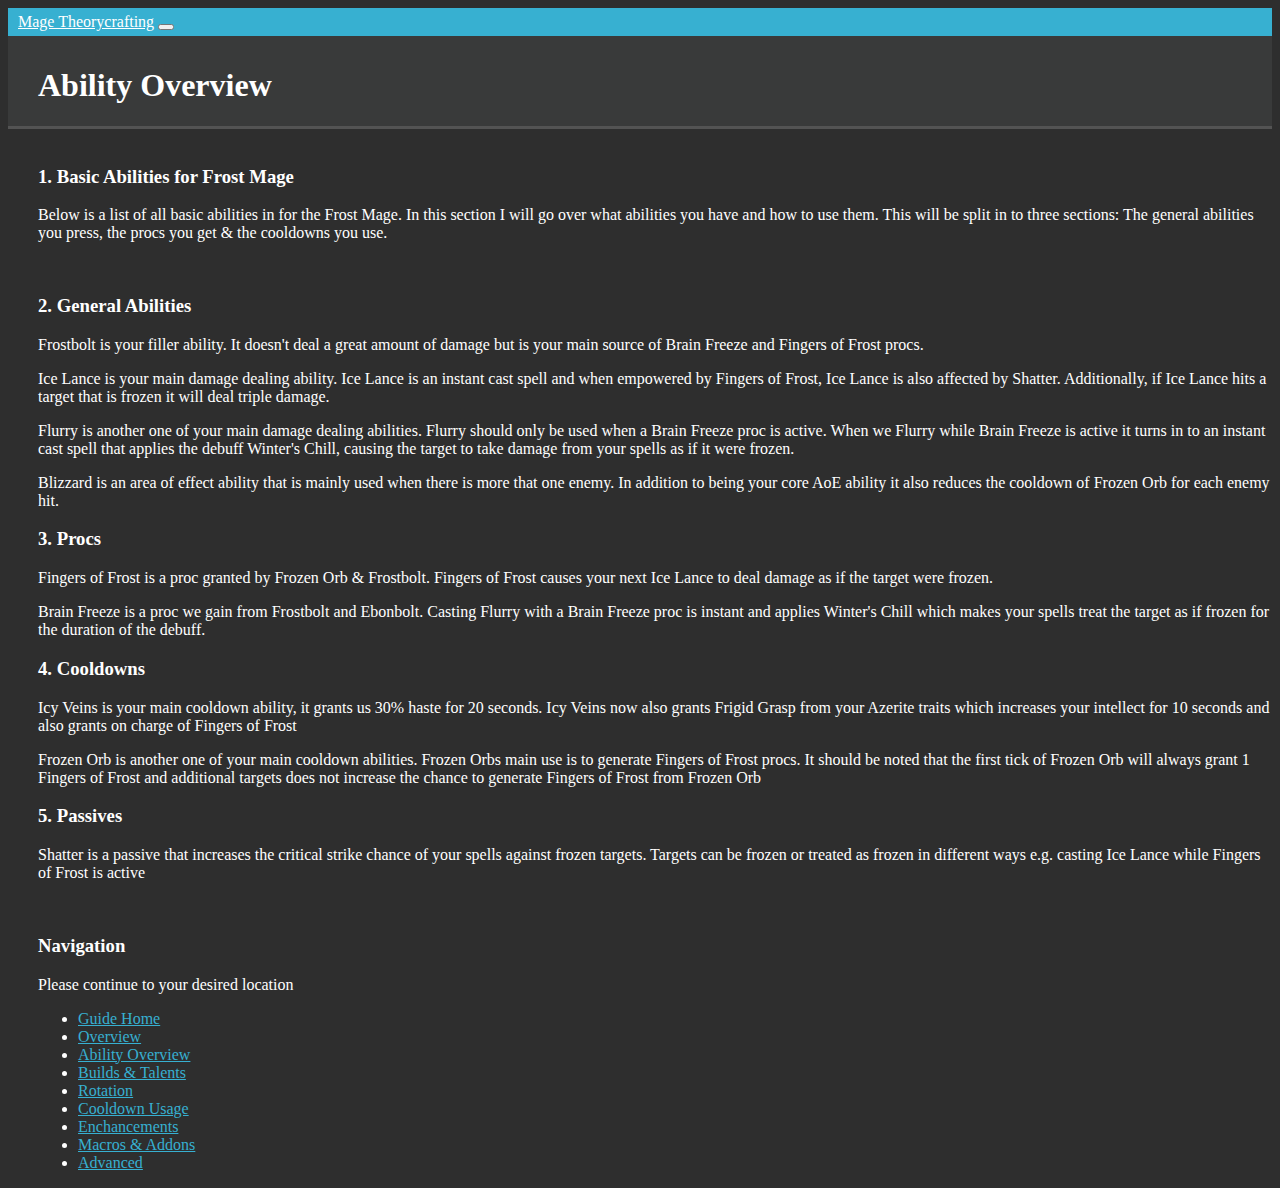
==== Ability Overview.html @ 45b724db "Getting there..." ====
<!DOCTYPE html>

    <!-- Required meta tags -->
    <meta charset="utf-8">
    <meta name="viewport" content="width=device-width, initial-scale=1, shrink-to-fit=no">

    <!-- Bootstrap CSS -->
    <link rel="stylesheet" href="https://stackpath.bootstrapcdn.com/bootstrap/4.1.3/css/bootstrap.min.css" integrity="sha384-MCw98/SFnGE8fJT3GXwEOngsV7Zt27NXFoaoApmYm81iuXoPkFOJwJ8ERdknLPMO"
        crossorigin="anonymous">
    <!-- Custom CSS-->
    <link rel="stylesheet" href="css/mains.css">

    <title>Mage Theorycrafting</title>
</head>

<body>
    <div>
        <!-- Left header -->
        <nav class="navbar navbar-expand-lg navbar-dark bg-dark">
            <a class="navbar-brand" href="#">Mage Theorycrafting</a>
                 <button class="navbar-toggler" type="button" data-toggle="collapse" data-target="#navbarSupportedContent" aria-controls="navbarSupportedContent" aria-expanded="false" aria-label="Toggle navigation">
                <span class="navbar-toggler-icon"></span>
            </button>
<!-- Nav Bar Div -->
    <div class="collapse navbar-collapse" id="navbarSupportedContent">
        <!-- <ul class="nav nav-tabs" id="myTab" role="tablist">
            <li class="nav-item">
                <a class="nav-link active" id="Fire-tab" data-toggle="tab" href="#Fire" role="tab" aria-controls="Fire" aria-selected="true">Fire</a>
            </li>
            <li class="nav-item">
                <a class="nav-link" id="Frost-tab" data-toggle="tab" href="#Frost" role="tab" aria-controls="Frost" aria-selected="false">Frost</a>
            </li>
            <li class="nav-item">
                <a class="nav-link" id="Arcane-tab" data-toggle="tab" href="#Arcane" role="tab" aria-controls="Arcane" aria-selected="false">Arcane</a>
            </li>
        </ul> -->
            <!-- <button class="Homebtn float-right"><i class="fa fa-Home" role="button" ></i><ahref=index.html></a>Home</button> -->
            <div class="collapse navbar-collapse" id="navbarSupportedContent">
        </nav>
    </div>        
        <!-- Fire Header / Button Code -->
        <div class="tab-content" id="myTabContent">
            <!-- Text Loader -->
            <div class="IntroJumbotron" id="Fire" role="tabpanel" aria-labelledby="Fire-tab">
                <h1>Ability Overview</h1>
                <!-- <p class="lead">Welcome to my Theorycrating website. Here you can find a guide for Frost Mage as well as some simulation resourcses. 
                <p class="lead">Please select the content you wish to see:</p> -->
            </div>
        </div>
<!-- Start of Website description. -->
    <br>
    <div class="IntroBottom">
        <h3>1. Basic Abilities for Frost Mage</h3>
        <p>Below is a list of all basic abilities in for the Frost Mage. In this section I will go over what abilities you have and how to use them. This will be split in to three sections: The general abilities you press, the procs you get & the cooldowns you use.</p> <br>
        <h3>2. General Abilities</h3>
        <p> Frostbolt is your filler ability. It doesn't deal a great amount of damage but is your main source of Brain Freeze and Fingers of Frost procs. </p> 
        <p> Ice Lance is your main damage dealing ability. Ice Lance is an instant cast spell and when empowered by Fingers of Frost, Ice Lance is also affected by Shatter. Additionally, if Ice Lance hits a target that is frozen it will deal triple damage. </p>
        <p> Flurry is another one of your main damage dealing abilities. Flurry should only be used when a Brain Freeze proc is active. When we Flurry while Brain Freeze is active it turns in to an instant cast spell that applies the debuff Winter's Chill, causing the target to take damage from your spells as if it were frozen. </p>
        <p> Blizzard is an area of effect ability that is mainly used when there is more that one enemy. In addition to being your core AoE ability it also reduces the cooldown of Frozen Orb for each enemy hit.</p>
        <h3>3. Procs</h3>
        <p> Fingers of Frost is a proc granted by Frozen Orb & Frostbolt. Fingers of Frost causes your next Ice Lance to deal damage as if the target were frozen.</p>
        <p> Brain Freeze is a proc we gain from Frostbolt and Ebonbolt. Casting Flurry with a Brain Freeze proc is instant and applies Winter's Chill which makes your spells treat the target as if frozen for the duration of the debuff.</p>
        <h3>4. Cooldowns</h3>
        <p> Icy Veins is your main cooldown ability, it grants us 30% haste for 20 seconds. Icy Veins now also grants Frigid Grasp from your Azerite traits which increases your intellect for 10 seconds and also grants on charge of Fingers of Frost</p>
        <p> Frozen Orb is another one of your main cooldown abilities. Frozen Orbs main use is to generate Fingers of Frost procs. It should be noted that the first tick of Frozen Orb will always grant 1 Fingers of Frost and additional targets does not increase the chance to generate Fingers of Frost from Frozen Orb</p>
        <h3>5. Passives</h3>
        <p> Shatter is a passive that increases the critical strike chance of your spells against frozen targets. Targets can be frozen or treated as frozen in different ways e.g. casting Ice Lance while Fingers of Frost is active</p>
    </div>
    <div class="GuideTableOfContents">
        <br>
        <h3>Navigation</h3>
        <p>Please continue to your desired location</p>
            <ul class="GuideTableOfContentsList">
                <li> <a href="Guide.html" class="GuideList">Guide Home</a></li>
                <li> <a href="Introduction.html" class="GuideList">Overview</a></li>
                <li> <a href="Introduction.html" class="GuideList">Ability Overview</a></li>
                <li> <a href="Introduction.html" class="GuideList">Builds & Talents</a></li>
                <li> <a href="Introduction.html" class="GuideList">Rotation</a></li>
                <li> <a href="Introduction.html" class="GuideList">Cooldown Usage</a></li>
                <li> <a href="Introduction.html" class="GuideList">Enchancements</a></li>
                <li> <a href="Introduction.html" class="GuideList">Macros & Addons</a></li>
                <li> <a href="Introduction.html" class="GuideList">Advanced</a></li>
            </ul>
    </div>
        <!-- JQuery script loads -->
        <script src="https://code.jquery.com/jquery-3.3.1.slim.min.js" integrity="sha384-q8i/X+965DzO0rT7abK41JStQIAqVgRVzpbzo5smXKp4YfRvH+8abtTE1Pi6jizo"
            crossorigin="anonymous"></script>
        <script src="https://cdnjs.cloudflare.com/ajax/libs/popper.js/1.14.3/umd/popper.min.js" integrity="sha384-ZMP7rVo3mIykV+2+9J3UJ46jBk0WLaUAdn689aCwoqbBJiSnjAK/l8WvCWPIPm49"
            crossorigin="anonymous"></script>
        <script src="https://stackpath.bootstrapcdn.com/bootstrap/4.1.3/js/bootstrap.min.js" integrity="sha384-ChfqqxuZUCnJSK3+MXmPNIyE6ZbWh2IMqE241rYiqJxyMiZ6OW/JmZQ5stwEULTy"
            crossorigin="anonymous"></script>
</body>
</html>
---- css/mains.css ----
.lead {
    color: white;
}

h1 {
    color: white
}

body {
    background-color: rgb(46, 46, 46);
}

html  {
    background-color: rgb(46, 46, 46)
}

.tab-pane {
    background-color: rgb(57, 58, 58);

}

.tab-content {
    background-color: rgb(57, 58, 58);
    border-bottom: 3px solid rgb(83, 83, 83);
}

.lead {
    color: white
}

.nav-item .nav-link {
    color: white;
}

.nav-item .nav-link.active {
    color:white;
    background-color: rgb(55, 176, 209);
    border-bottom: 3px solid transparent;
    border-bottom: 3px solid white !important; 
}

.nav-item .nav-link:hover { 
    color: black;
    border-bottom: 3px solid white !important;
}

.float-right{
    position: absolute;
    right: 200px;
    /* top: 4px; */
    z-index: 1;
}

.nav-item {
    background-color: rgb(55, 176, 209);
    overflow: hidden;
}

.nav-item a .nav-item:hover{
    width: calc(20vw - 200px);
    border-bottom: 3px solid transparent;
    border-color: black;
    float: left;
    display: block;
}

.active {
    border: 0px !important;
    border-bottom: 3px solid black;
}

.nav-link{
    border: 0px !important;
}

.navbar{
    padding-bottom: 15px;
    padding-top:5px;
}

.collapse {
    background-color: rgb(55, 176, 209);
}

.bg-dark {
    background-color: rgb(55, 176, 209)!important;
    padding:5px;
}

.btn-outline-success {
    color:white;
    border-color:white
}

.btn-light {
    margin-left: 50px;
    color: white;
    background-color: #555555;
    border: 1px solid white;
    width: 150px !important;
    height: 40px !important;
    float:left;
}

.btn-light:hover {
    color: black;
    background-color: rgb(55, 176, 209);
    border: 1px solid rgb(55, 176, 209);
}

.FireTypeBtn {
    /* display:none; */
    width: 150px !important;
    height: 40px !important;
    margin-left: 50px;
    background-color: #555555;
    border: 1px solid white;
    color: white;
    float:left;

}

.IndexJumbotron {
    padding-top: 20px;
    padding-bottom: 70px;
    padding-left: 30px  
}

.FireTypeBtn {
    display:none;
}


#GuideIntro {
    color:white;
    font-size: 20px
}

.GuideTableOfContents {
    background-color: rgb(46, 46, 46);
    color: white;
    padding-left: 30px;
}

.GuideJumbotron {
    padding-left: 30px;
    padding-top: 10px
}

.IndexTableOfContents {
    background-color: rgb(46, 46, 46);
    color: white;
    padding-left: 30px;
}

.navbar-dark .navbar-brand {
    color: white;
    padding-left: 5px;
}

.GuideList {
    color: rgb(55, 176, 209);
    text-decoration: underline;
}

.GuideList:hover {
    color: white;
    text-decoration: underline;
}

.GuideList:visited  {
    color: rgb(55, 176, 209);
    text-decoration: underline;
}

.IntroJumbotron {
    padding-left: 30px;
    padding-top: 10px
}

.IntroBottom {
    background-color: rgb(46, 46, 46);
    color: white;
    padding-left: 30px;
}
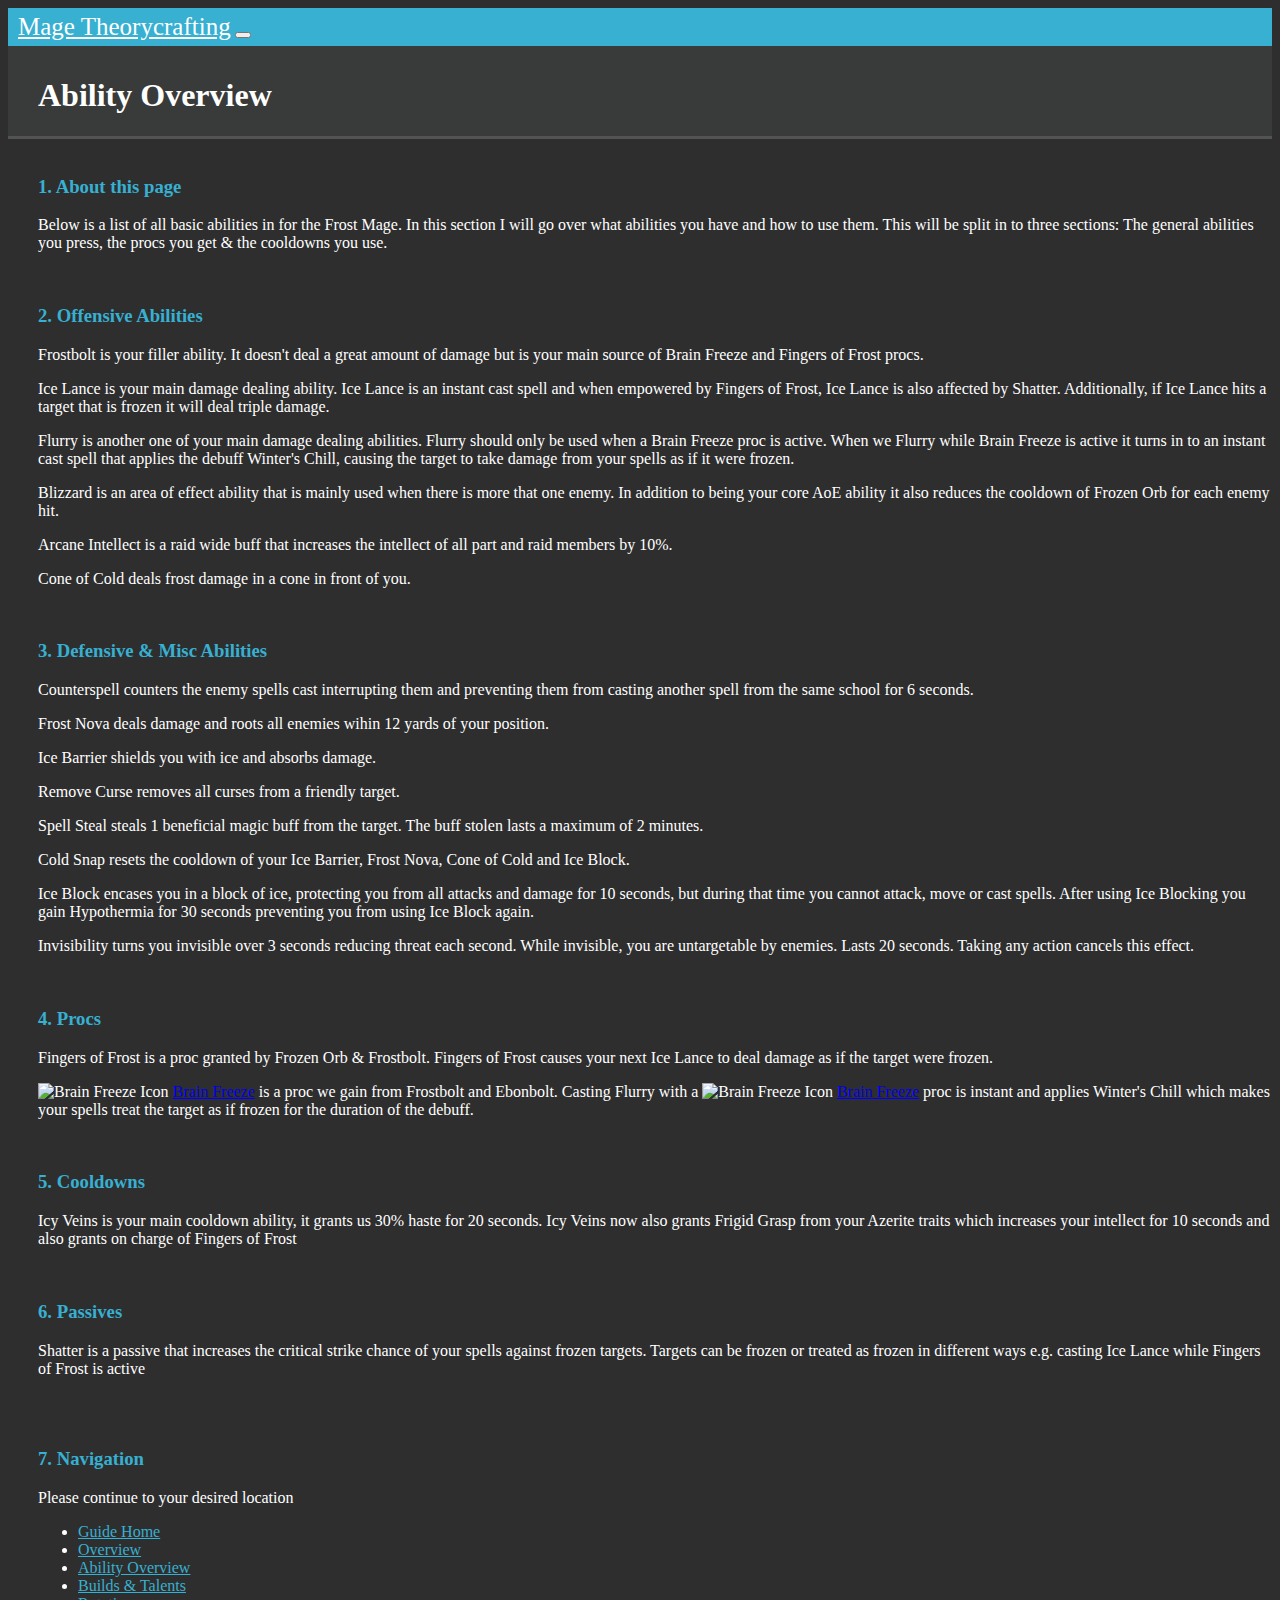
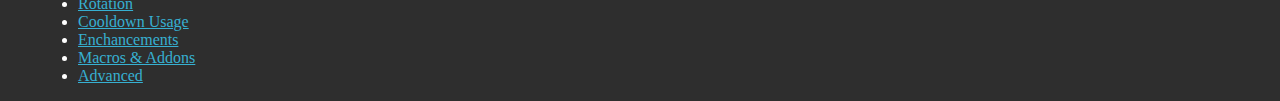
==== commit f9950f6e: "Testing" ====
--- a/Ability Overview.html
+++ b/Ability Overview.html
@@ -21,20 +21,7 @@
                  <button class="navbar-toggler" type="button" data-toggle="collapse" data-target="#navbarSupportedContent" aria-controls="navbarSupportedContent" aria-expanded="false" aria-label="Toggle navigation">
                 <span class="navbar-toggler-icon"></span>
             </button>
-<!-- Nav Bar Div -->
     <div class="collapse navbar-collapse" id="navbarSupportedContent">
-        <!-- <ul class="nav nav-tabs" id="myTab" role="tablist">
-            <li class="nav-item">
-                <a class="nav-link active" id="Fire-tab" data-toggle="tab" href="#Fire" role="tab" aria-controls="Fire" aria-selected="true">Fire</a>
-            </li>
-            <li class="nav-item">
-                <a class="nav-link" id="Frost-tab" data-toggle="tab" href="#Frost" role="tab" aria-controls="Frost" aria-selected="false">Frost</a>
-            </li>
-            <li class="nav-item">
-                <a class="nav-link" id="Arcane-tab" data-toggle="tab" href="#Arcane" role="tab" aria-controls="Arcane" aria-selected="false">Arcane</a>
-            </li>
-        </ul> -->
-            <!-- <button class="Homebtn float-right"><i class="fa fa-Home" role="button" ></i><ahref=index.html></a>Home</button> -->
             <div class="collapse navbar-collapse" id="navbarSupportedContent">
         </nav>
     </div>        
@@ -43,32 +30,45 @@
             <!-- Text Loader -->
             <div class="IntroJumbotron" id="Fire" role="tabpanel" aria-labelledby="Fire-tab">
                 <h1>Ability Overview</h1>
-                <!-- <p class="lead">Welcome to my Theorycrating website. Here you can find a guide for Frost Mage as well as some simulation resourcses. 
-                <p class="lead">Please select the content you wish to see:</p> -->
             </div>
         </div>
-<!-- Start of Website description. -->
+<!-- Ability Overview Div -->
     <br>
     <div class="IntroBottom">
-        <h3>1. Basic Abilities for Frost Mage</h3>
-        <p>Below is a list of all basic abilities in for the Frost Mage. In this section I will go over what abilities you have and how to use them. This will be split in to three sections: The general abilities you press, the procs you get & the cooldowns you use.</p> <br>
-        <h3>2. General Abilities</h3>
+        <h3 id="IntroHeaders">1. About this page</h3>
+        <p>Below is a list of all basic abilities in for the Frost Mage. In this section I will go over what abilities you have and how to use them. This will be split in to three sections: The general abilities you press, the procs you get & the cooldowns you use.</p>
+        <!-- General Abilities -->
+<br>    <h3 id="IntroHeaders">2. Offensive Abilities</h3>
         <p> Frostbolt is your filler ability. It doesn't deal a great amount of damage but is your main source of Brain Freeze and Fingers of Frost procs. </p> 
         <p> Ice Lance is your main damage dealing ability. Ice Lance is an instant cast spell and when empowered by Fingers of Frost, Ice Lance is also affected by Shatter. Additionally, if Ice Lance hits a target that is frozen it will deal triple damage. </p>
         <p> Flurry is another one of your main damage dealing abilities. Flurry should only be used when a Brain Freeze proc is active. When we Flurry while Brain Freeze is active it turns in to an instant cast spell that applies the debuff Winter's Chill, causing the target to take damage from your spells as if it were frozen. </p>
         <p> Blizzard is an area of effect ability that is mainly used when there is more that one enemy. In addition to being your core AoE ability it also reduces the cooldown of Frozen Orb for each enemy hit.</p>
-        <h3>3. Procs</h3>
+        <p> Arcane Intellect is a raid wide buff that increases the intellect of all part and raid members by 10%.</p>
+        <p> Cone of Cold deals frost damage in a cone in front of you.</p>
+        <!-- Procs -->
+<br>    <h3 id="IntroHeaders">3. Defensive & Misc Abilities</h3>
+        <p> Counterspell counters the enemy spells cast interrupting them and preventing them from casting another spell from the same school for 6 seconds.</p>
+        <p> Frost Nova deals damage and roots all enemies wihin 12 yards of your position.</p>        
+        <p> Ice Barrier shields you with ice and absorbs damage.</p>
+        <p> Remove Curse removes all curses from a friendly target. </p>
+        <p> Spell Steal steals 1 beneficial magic buff from the target. The buff stolen lasts a maximum of 2 minutes.
+        <p> Cold Snap resets the cooldown of your Ice Barrier, Frost Nova, Cone of Cold and Ice Block.</p>
+        <p> Ice Block encases you in a block of ice, protecting you from all attacks and damage for 10 seconds, but during that time you cannot attack, move or cast spells. After using Ice Blocking you gain Hypothermia for 30 seconds preventing you from using Ice Block again.</p>
+        <p> Invisibility turns you invisible over 3 seconds reducing threat each second. While invisible, you are untargetable by enemies. Lasts 20 seconds. Taking any action cancels this effect.</p>
+        </p>
+<br>    <h3 id="IntroHeaders">4. Procs</h3>
         <p> Fingers of Frost is a proc granted by Frozen Orb & Frostbolt. Fingers of Frost causes your next Ice Lance to deal damage as if the target were frozen.</p>
-        <p> Brain Freeze is a proc we gain from Frostbolt and Ebonbolt. Casting Flurry with a Brain Freeze proc is instant and applies Winter's Chill which makes your spells treat the target as if frozen for the duration of the debuff.</p>
-        <h3>4. Cooldowns</h3>
+        <p> <img class="spell_icon" src="https://static.icy-veins.com/images/wow/large_icons/ability_mage_brainfreeze.jpg" alt="Brain Freeze Icon"> <a rel="nofollow" class="spell" href="https://beta.wowdb.com/spells/190447" data-tooltip-href="https://beta.wowdb.com/spells/190447">Brain Freeze</a> is a proc we gain from Frostbolt and Ebonbolt. Casting Flurry with a <img class="spell_icon" src="https://static.icy-veins.com/images/wow/large_icons/ability_mage_brainfreeze.jpg" alt="Brain Freeze Icon"> <a rel="nofollow" class="spell" href="https://beta.wowdb.com/spells/190447" data-tooltip-href="https://beta.wowdb.com/spells/190447">Brain Freeze</a> proc is instant and applies Winter's Chill which makes your spells treat the target as if frozen for the duration of the debuff.</p>
+        <!-- Cooldowns -->
+<br>    <h3 id="IntroHeaders">5. Cooldowns</h3>
         <p> Icy Veins is your main cooldown ability, it grants us 30% haste for 20 seconds. Icy Veins now also grants Frigid Grasp from your Azerite traits which increases your intellect for 10 seconds and also grants on charge of Fingers of Frost</p>
-        <p> Frozen Orb is another one of your main cooldown abilities. Frozen Orbs main use is to generate Fingers of Frost procs. It should be noted that the first tick of Frozen Orb will always grant 1 Fingers of Frost and additional targets does not increase the chance to generate Fingers of Frost from Frozen Orb</p>
-        <h3>5. Passives</h3>
+        <!-- Passives -->
+<br>    <h3 id="IntroHeaders">6. Passives</h3>
         <p> Shatter is a passive that increases the critical strike chance of your spells against frozen targets. Targets can be frozen or treated as frozen in different ways e.g. casting Ice Lance while Fingers of Frost is active</p>
     </div>
     <div class="GuideTableOfContents">
         <br>
-        <h3>Navigation</h3>
+<br>    <h3 id="IntroHeaders">7. Navigation</h3>
         <p>Please continue to your desired location</p>
             <ul class="GuideTableOfContentsList">
                 <li> <a href="Guide.html" class="GuideList">Guide Home</a></li>
--- a/css/mains.css
+++ b/css/mains.css
@@ -156,6 +156,7 @@
 .navbar-dark .navbar-brand {
     color: white;
     padding-left: 5px;
+    font-size: 25px;
 }
 
 .GuideList {
@@ -183,3 +184,19 @@
     color: white;
     padding-left: 30px;
 }
+
+#IntroHeaders {
+    color: rgb(55, 176, 209);
+}
+
+.SimcUC {
+    font-size: 30px;
+    color: white;
+    padding-left: 20px;
+    padding-top: 0px;
+}
+
+.spell_icon {
+    width: 15px;
+    height: 15px;
+}
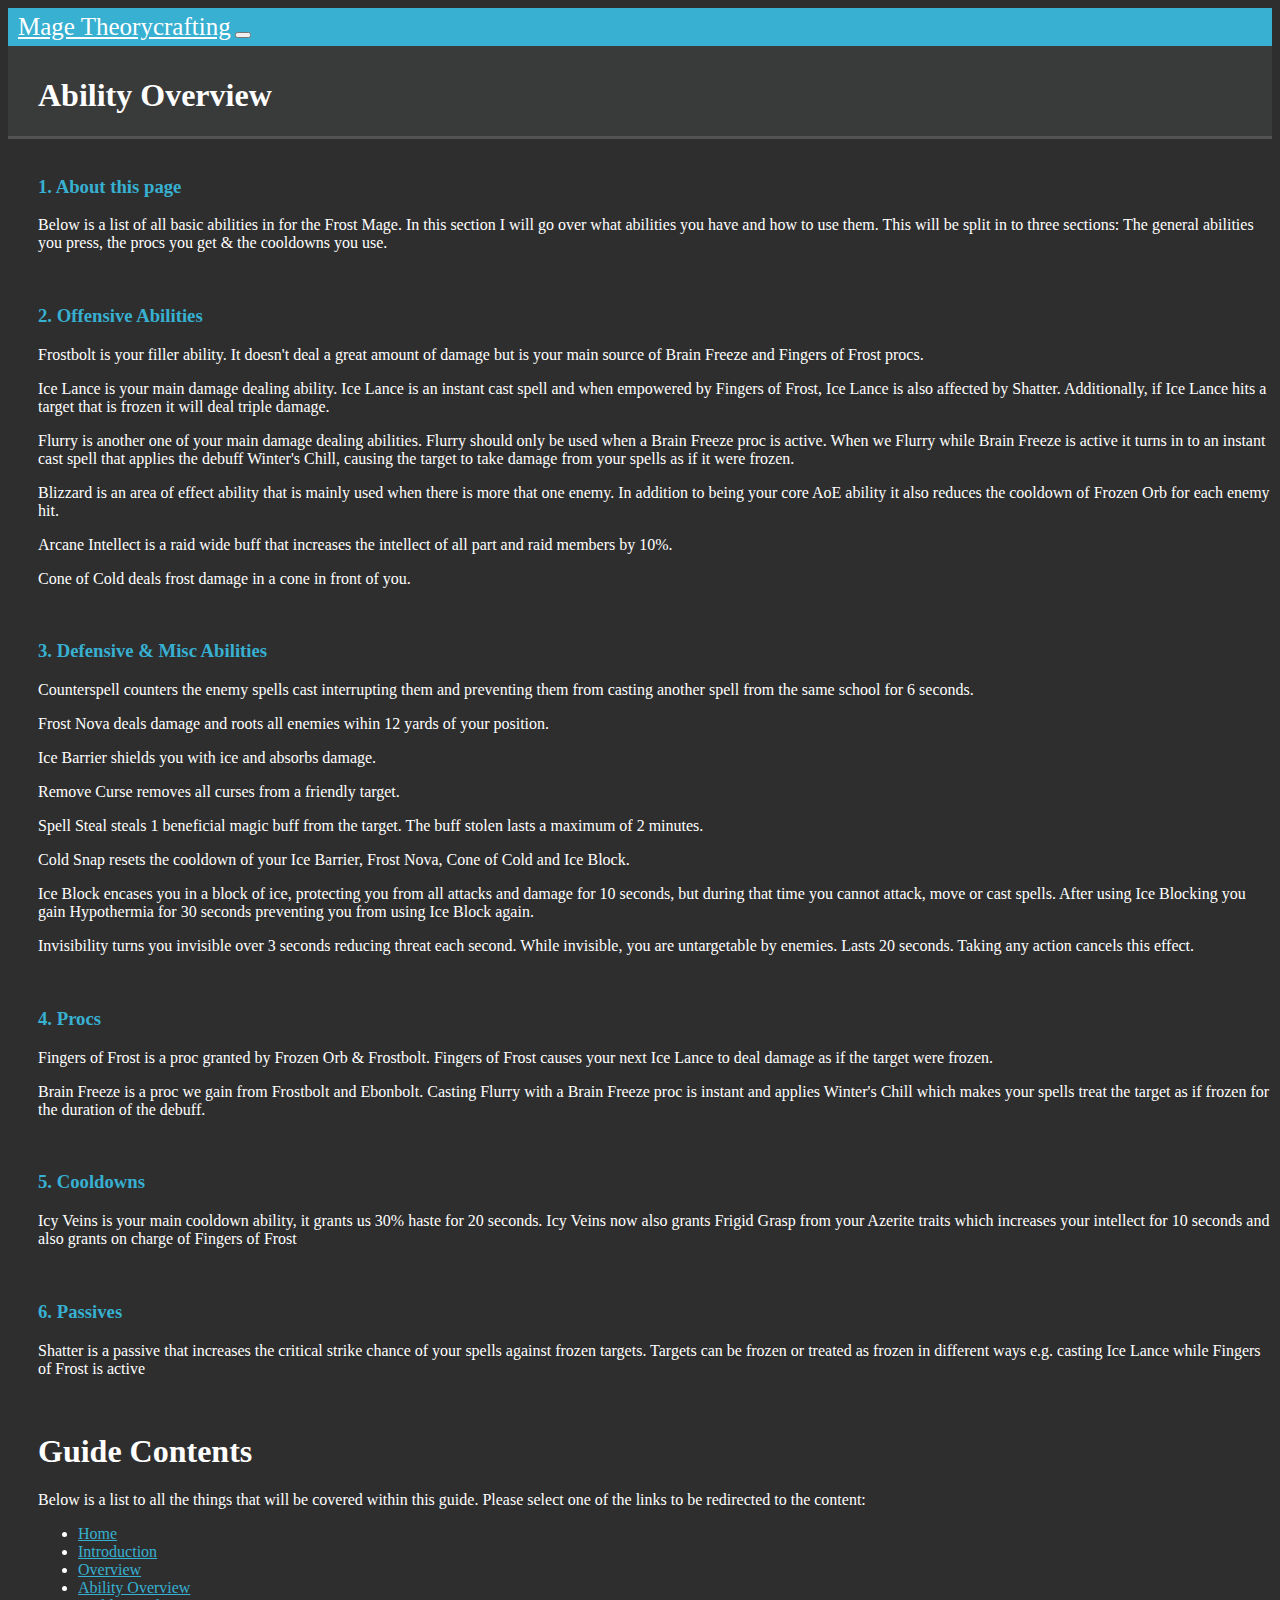
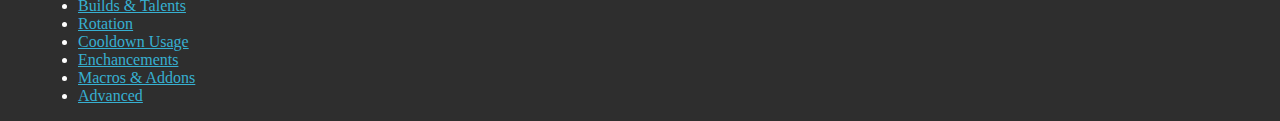
==== commit f69e78b4: "Push to "work" at work" ====
--- a/Ability Overview.html
+++ b/Ability Overview.html
@@ -58,7 +58,7 @@
         </p>
 <br>    <h3 id="IntroHeaders">4. Procs</h3>
         <p> Fingers of Frost is a proc granted by Frozen Orb & Frostbolt. Fingers of Frost causes your next Ice Lance to deal damage as if the target were frozen.</p>
-        <p> <img class="spell_icon" src="https://static.icy-veins.com/images/wow/large_icons/ability_mage_brainfreeze.jpg" alt="Brain Freeze Icon"> <a rel="nofollow" class="spell" href="https://beta.wowdb.com/spells/190447" data-tooltip-href="https://beta.wowdb.com/spells/190447">Brain Freeze</a> is a proc we gain from Frostbolt and Ebonbolt. Casting Flurry with a <img class="spell_icon" src="https://static.icy-veins.com/images/wow/large_icons/ability_mage_brainfreeze.jpg" alt="Brain Freeze Icon"> <a rel="nofollow" class="spell" href="https://beta.wowdb.com/spells/190447" data-tooltip-href="https://beta.wowdb.com/spells/190447">Brain Freeze</a> proc is instant and applies Winter's Chill which makes your spells treat the target as if frozen for the duration of the debuff.</p>
+        <p> Brain Freeze is a proc we gain from Frostbolt and Ebonbolt. Casting Flurry with a Brain Freeze proc is instant and applies Winter's Chill which makes your spells treat the target as if frozen for the duration of the debuff.</p>
         <!-- Cooldowns -->
 <br>    <h3 id="IntroHeaders">5. Cooldowns</h3>
         <p> Icy Veins is your main cooldown ability, it grants us 30% haste for 20 seconds. Icy Veins now also grants Frigid Grasp from your Azerite traits which increases your intellect for 10 seconds and also grants on charge of Fingers of Frost</p>
@@ -67,20 +67,21 @@
         <p> Shatter is a passive that increases the critical strike chance of your spells against frozen targets. Targets can be frozen or treated as frozen in different ways e.g. casting Ice Lance while Fingers of Frost is active</p>
     </div>
     <div class="GuideTableOfContents">
-        <br>
-<br>    <h3 id="IntroHeaders">7. Navigation</h3>
-        <p>Please continue to your desired location</p>
-            <ul class="GuideTableOfContentsList">
-                <li> <a href="Guide.html" class="GuideList">Guide Home</a></li>
-                <li> <a href="Introduction.html" class="GuideList">Overview</a></li>
-                <li> <a href="Introduction.html" class="GuideList">Ability Overview</a></li>
-                <li> <a href="Introduction.html" class="GuideList">Builds & Talents</a></li>
-                <li> <a href="Introduction.html" class="GuideList">Rotation</a></li>
-                <li> <a href="Introduction.html" class="GuideList">Cooldown Usage</a></li>
-                <li> <a href="Introduction.html" class="GuideList">Enchancements</a></li>
-                <li> <a href="Introduction.html" class="GuideList">Macros & Addons</a></li>
-                <li> <a href="Introduction.html" class="GuideList">Advanced</a></li>
-            </ul>
+            <br>
+            <h1>Guide Contents</h1> 
+            <p>Below is a list to all the things that will be covered within this guide. Please select one of the links to be redirected to the content:</p>
+                <ul class="GuideTableOfContentsList">
+                    <li> <a href="Index.html" class="GuideList">Home</a></li>
+                    <li> <a href="Introduction.html" class="GuideList">Introduction</a></li>
+                    <li> <a href="Overview.html" class="GuideList">Overview</a></li>
+                    <li> <a href="Ability Overview.html" class="GuideList">Ability Overview</a></li>
+                    <li> <a href="Builds & Talents.html" class="GuideList">Builds & Talents</a></li>
+                    <li> <a href="Rotation.html" class="GuideList">Rotation</a></li>
+                    <li> <a href="Cooldown Usage.html" class="GuideList">Cooldown Usage</a></li>
+                    <li> <a href="Enchancements.html" class="GuideList">Enchancements</a></li>
+                    <li> <a href="Macros & Addons.html" class="GuideList">Macros & Addons</a></li>
+                    <li> <a href="Advanced.html" class="GuideList">Advanced</a></li>
+                </ul>
     </div>
         <!-- JQuery script loads -->
         <script src="https://code.jquery.com/jquery-3.3.1.slim.min.js" integrity="sha384-q8i/X+965DzO0rT7abK41JStQIAqVgRVzpbzo5smXKp4YfRvH+8abtTE1Pi6jizo"
@@ -92,3 +93,5 @@
 </body>
 </html>
 
+
+<!-- Replace spells with this format <img class="spell_icon" src="spell_images\ability_mage_brainfreeze.jpg" alt="Brain Freeze Icon"> <a rel="nofollow" class="spell" href="https://beta.wowdb.com/spells/190447" data-tooltip-href="https://beta.wowdb.com/spells/190447">Brain Freeze</a> -->
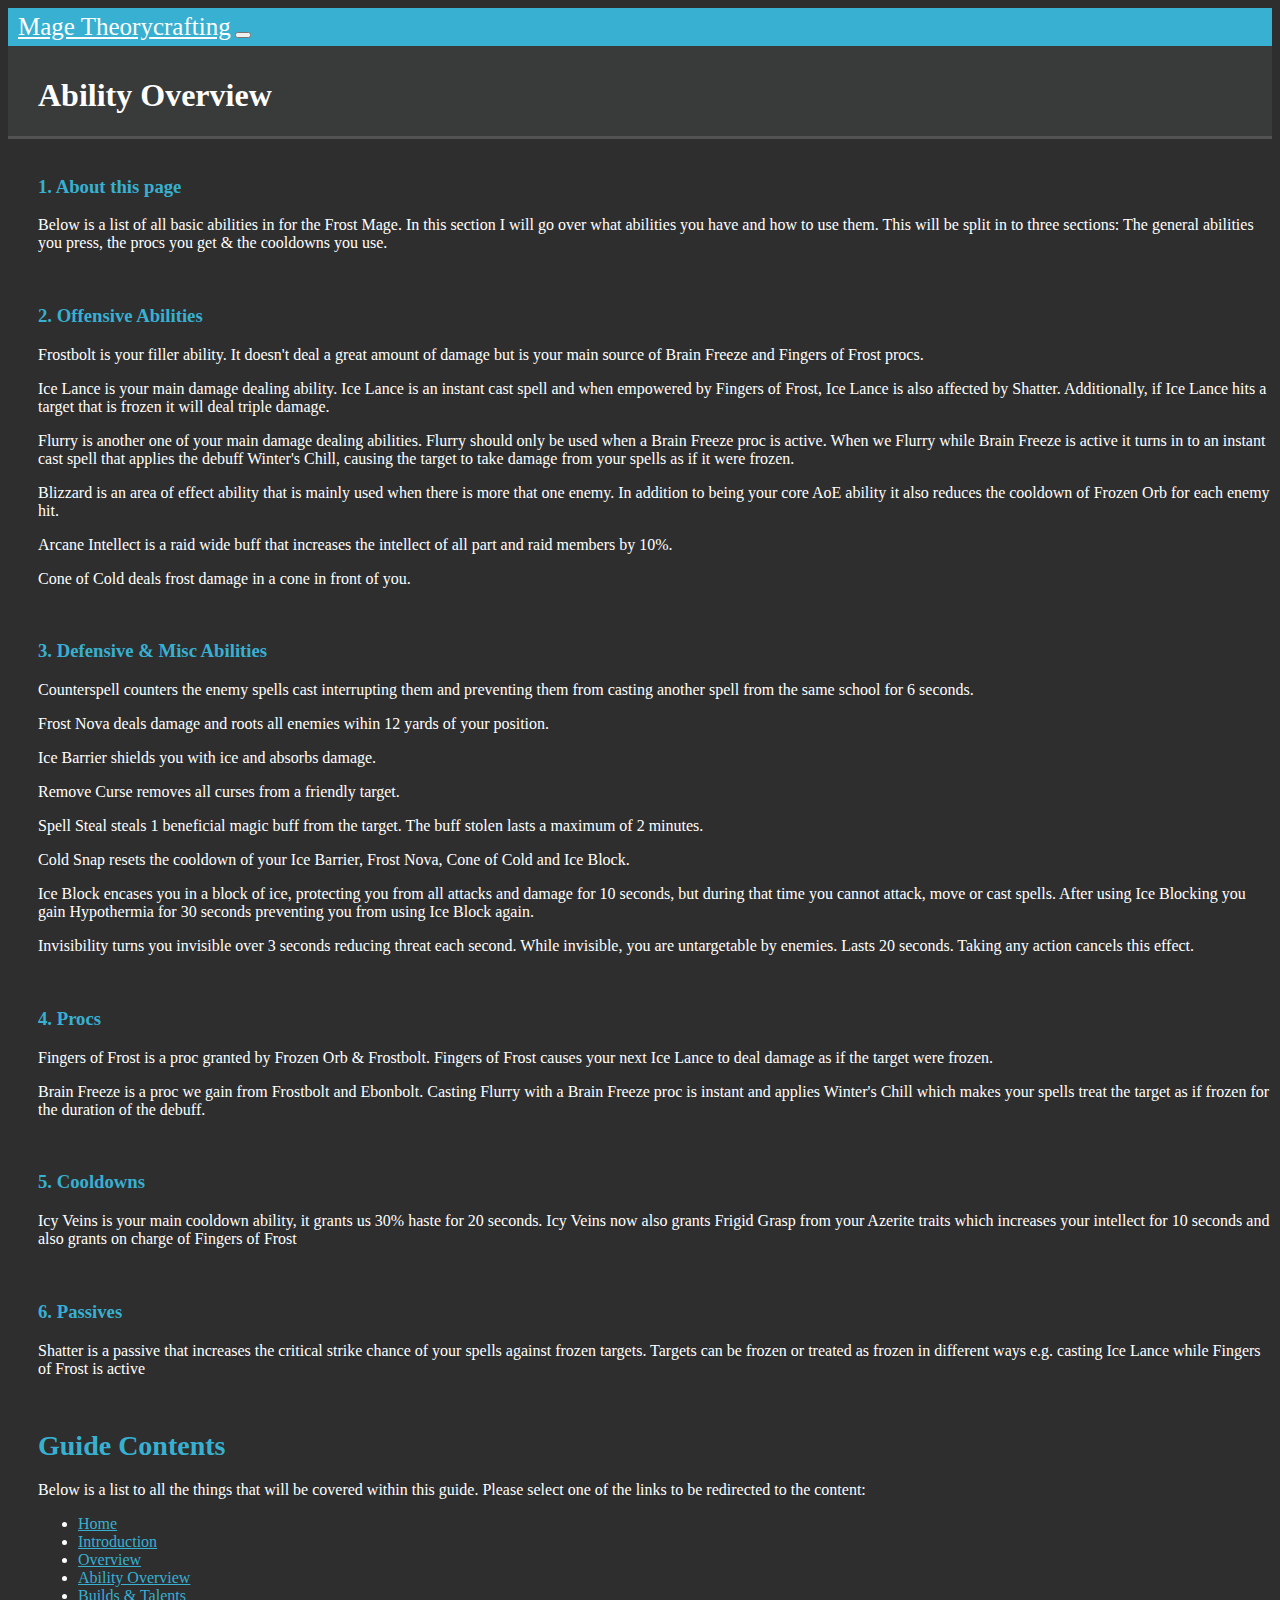
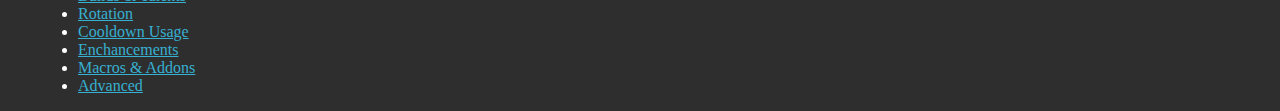
==== commit 0444cbd2: "Push changes for home" ====
--- a/Ability Overview.html
+++ b/Ability Overview.html
@@ -17,7 +17,7 @@
     <div>
         <!-- Left header -->
         <nav class="navbar navbar-expand-lg navbar-dark bg-dark">
-            <a class="navbar-brand" href="#">Mage Theorycrafting</a>
+            <a class="navbar-brand" href="https://glynnyx.github.io/Mage-tc/">Mage Theorycrafting</a>
                  <button class="navbar-toggler" type="button" data-toggle="collapse" data-target="#navbarSupportedContent" aria-controls="navbarSupportedContent" aria-expanded="false" aria-label="Toggle navigation">
                 <span class="navbar-toggler-icon"></span>
             </button>
@@ -68,10 +68,10 @@
     </div>
     <div class="GuideTableOfContents">
             <br>
-            <h1>Guide Contents</h1> 
+            <h1 class="GuideContentHeader">Guide Contents</h1> 
             <p>Below is a list to all the things that will be covered within this guide. Please select one of the links to be redirected to the content:</p>
                 <ul class="GuideTableOfContentsList">
-                    <li> <a href="Index.html" class="GuideList">Home</a></li>
+                    <li> <a href="https://glynnyx.github.io/Mage-tc/" class="GuideList">Home</a></li>
                     <li> <a href="Introduction.html" class="GuideList">Introduction</a></li>
                     <li> <a href="Overview.html" class="GuideList">Overview</a></li>
                     <li> <a href="Ability Overview.html" class="GuideList">Ability Overview</a></li>
--- a/css/mains.css
+++ b/css/mains.css
@@ -200,3 +200,8 @@
     width: 15px;
     height: 15px;
 }
+
+.GuideContentHeader {
+    color: rgb(55, 176, 209);
+    font-size: 1.75rem;
+}